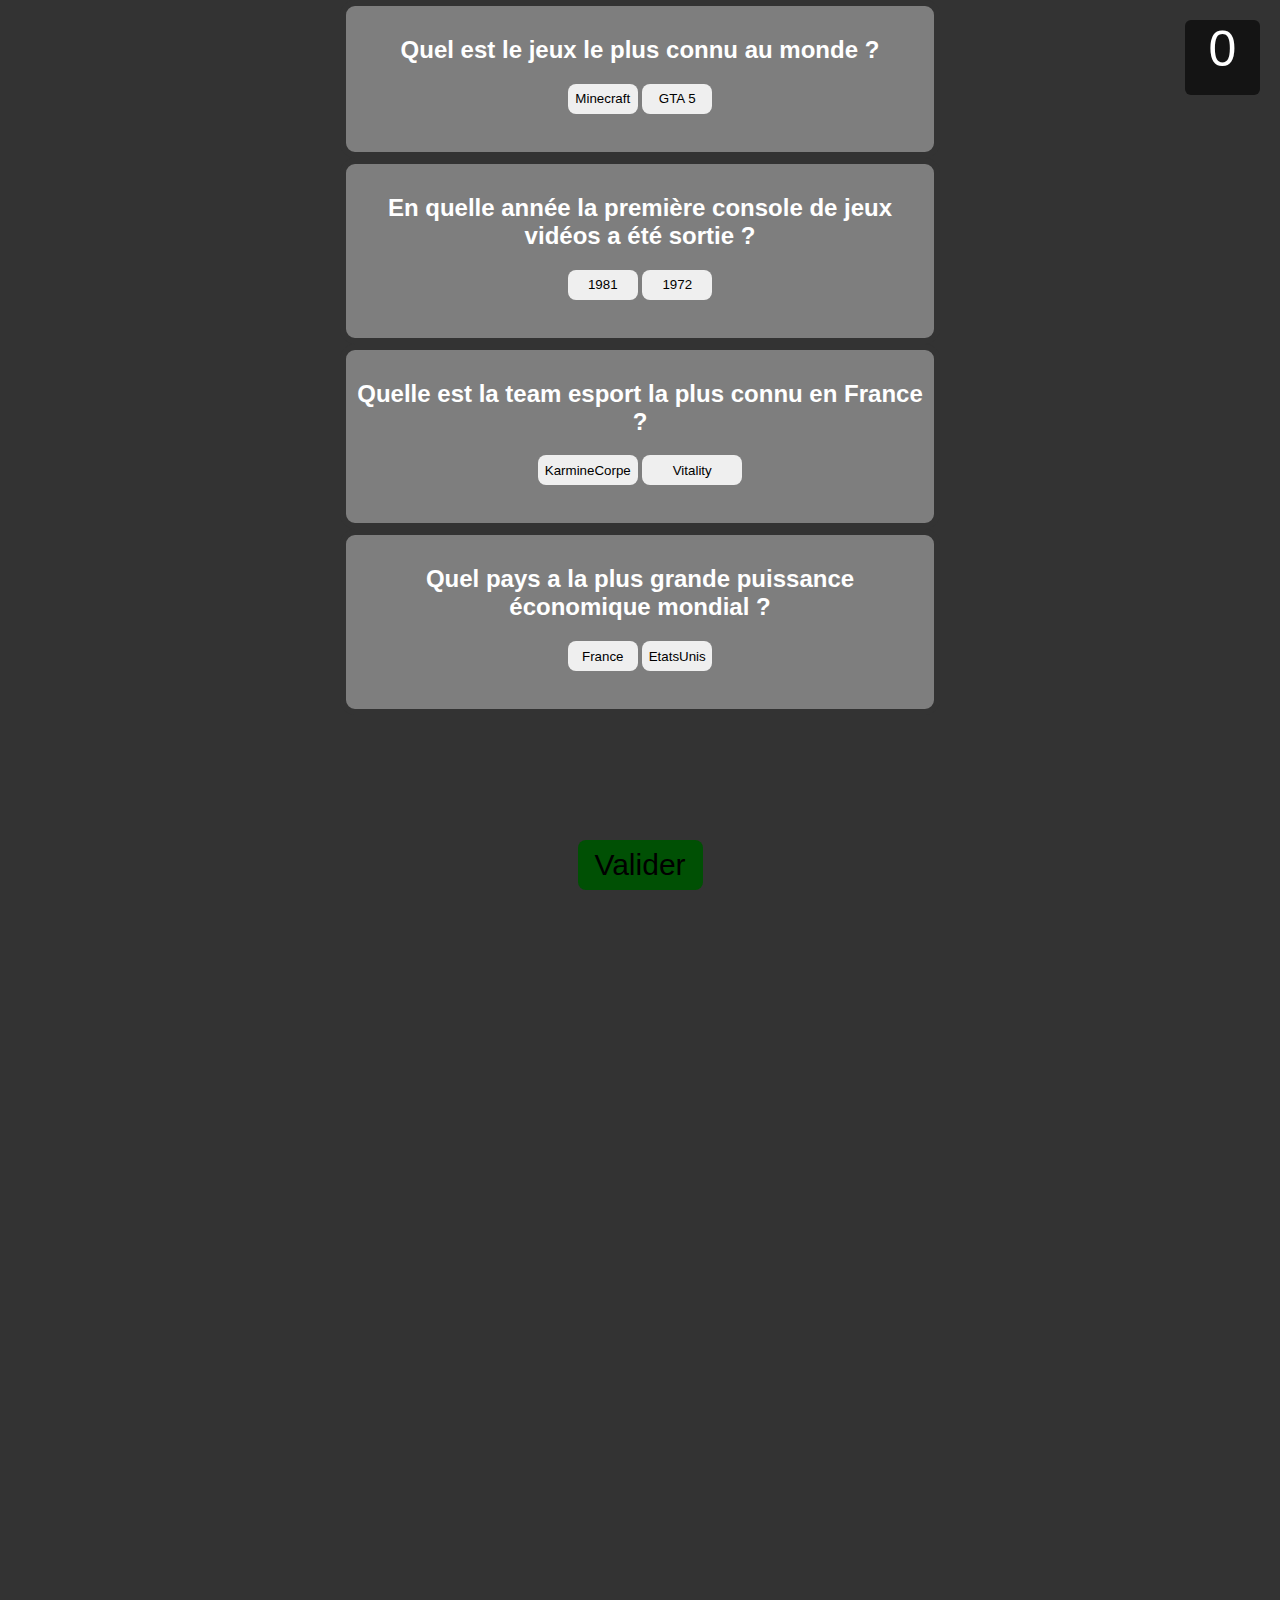
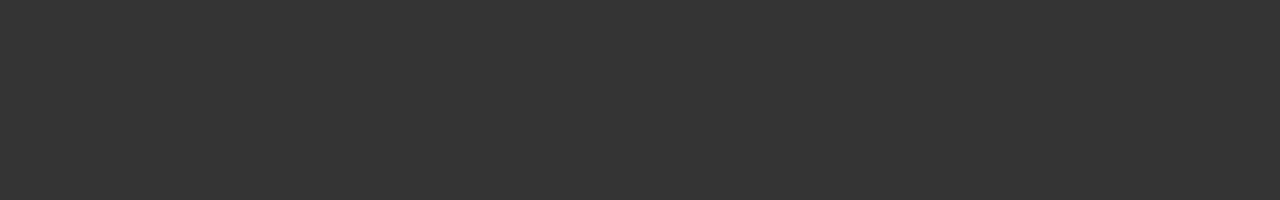
==== GENERAL/jeux.html @ abd7e6b3 "..." ====
<!DOCTYPE html>
<html lang="en">
<head>
    <meta charset="UTF-8">
    <meta name="viewport" content="width=device-width, initial-scale=1.0">
    <title>Quizz - Youcto</title>
    <link rel="stylesheet" href="./jeux.css">
</head>
<body>
    <div class="container-point" id="point"></div>
    <div class="Q1 box">
        <h2>Quel est le jeux le plus connu au monde ?</h2>
        <button id="btn1">Minecraft</button>
        <button id="btn2">GTA 5</button>
        <p id="q1">La réponse est Minecraft.</p>
    </div>
    <div class="box">
        <h2>En quelle année la première console de jeux vidéos a été sortie ?</h2>
        <button id="btn3">1981</button>
        <button id="btn4">1972</button>
        <p id="q2">La réponse est 1972</p>
    </div>
    <div class="box">
        <h2>Quelle est la team esport la plus connu en France ?</h2>
        <button id="btn5">KarmineCorpe</button>
        <button id="btn6">Vitality</button>
        <p id="q3">La réponse est Vitality</p>
    </div>
    <div class="box">
        <h2>Quel pays a la plus grande puissance économique mondial ?</h2>
        <button id="btn7">France</button>
        <button id="btn8">EtatsUnis</button>
        <p id="q4">La réponse est les Etats-Unis</p>
    </div>
    <div class="validate">
        <button id="valider">Valider</button>
    </div>
    <h2><span id="nom"></span></h2>
    <h2 id="score">Vôtre score est de : <span id="scoretext"></span></h2>
    <script src="./script.js"></script>
</body>
</html>
---- GENERAL/jeux.css ----
* {
    box-sizing: border-box;
    font-family: 'Segoe UI', Tahoma, Geneva, Verdana, sans-serif;
    list-style: none;
}
body {
    background: #333;
    text-align: center;
    margin: 0;
    color: #ffffff;
    min-height: 200vh;
}
.box {
    border: solid 6px #333;
    transition: 0.25s ease;
    background: #7e7e7e;
    padding: 10px;
    width: 600px;
    margin: auto;
    border-radius: 15px;
}
p {
    visibility: hidden;
    width: 240px;
    margin: 10px auto 0;
    opacity: 0;
    transition: 0.6s;
}
button {
    height: 30px;
    width: 70px;
    border-radius: 8px;
    border: none;
    cursor: pointer;
}
.reponse {
    visibility: visible;
    opacity: 1;
    border: none;
}
.container-point {
    width: 75px;
    height: 75px;
    background-color: rgb(20, 20, 20); 
    position: absolute;
    top: 20px; 
    right: 20px; 
    border-radius: 6px;

}
.style-point {
    font-size: 50px;
}
button[id="btn5"] {
    width: 100px;
}
button[id="btn6"] {
    width: 100px;
}
.validate {
    display: flex;
    align-items: flex-end;
    justify-content: center;
    position: fixed;
    bottom: 0;
    width: 100%;
    padding: 10px; /* Ajoutez un espacement interne selon vos besoins */
}
button[id="valider"] {
    background: #005004;
    width: 125px;
    height: 50px;
    font-size: 30px;
    font-family:'Franklin Gothic Medium', 'Arial Narrow', Arial, sans-serif;
}
h2[id="score"] {
    visibility: hidden;
}
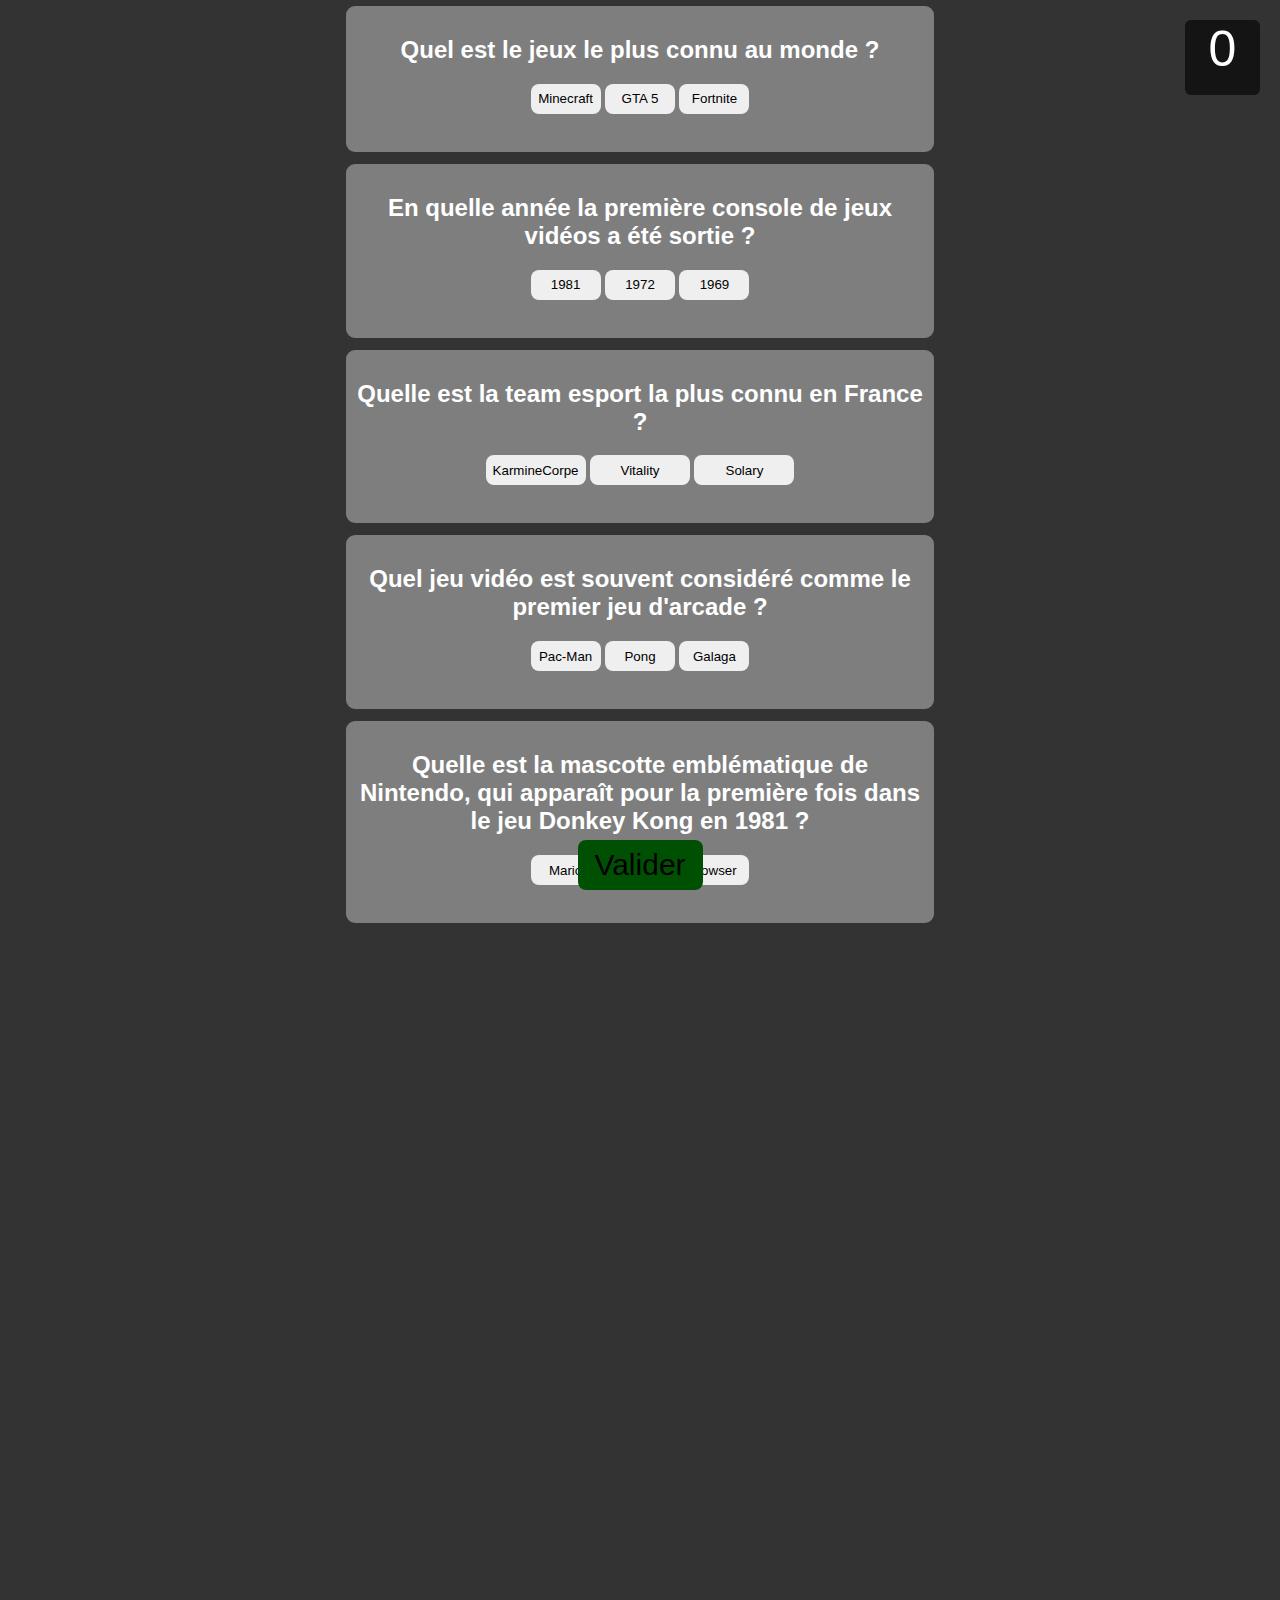
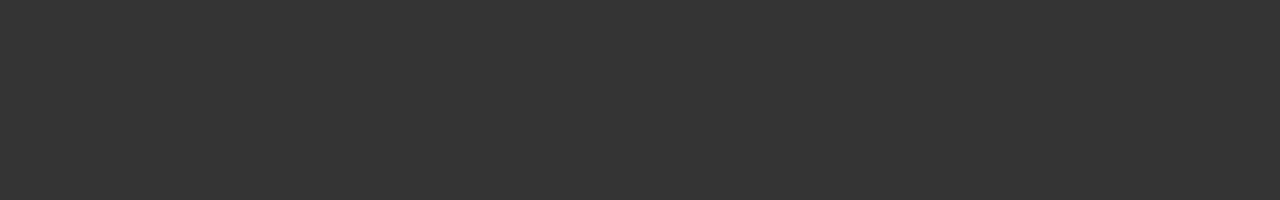
==== commit a049125e: ".." ====
--- a/GENERAL/jeux.html
+++ b/GENERAL/jeux.html
@@ -8,29 +8,40 @@
 </head>
 <body>
     <div class="container-point" id="point"></div>
-    <div class="Q1 box">
+    <div class="box">
         <h2>Quel est le jeux le plus connu au monde ?</h2>
         <button id="btn1">Minecraft</button>
         <button id="btn2">GTA 5</button>
+        <button id="btn3">Fortnite</button>
         <p id="q1">La réponse est Minecraft.</p>
     </div>
     <div class="box">
         <h2>En quelle année la première console de jeux vidéos a été sortie ?</h2>
-        <button id="btn3">1981</button>
-        <button id="btn4">1972</button>
-        <p id="q2">La réponse est 1972</p>
+        <button id="btn4">1981</button>
+        <button id="btn5">1972</button>
+        <button id="btn6">1969</button>
+        <p id="q2">La réponse est 1972.</p>
     </div>
     <div class="box">
         <h2>Quelle est la team esport la plus connu en France ?</h2>
-        <button id="btn5">KarmineCorpe</button>
-        <button id="btn6">Vitality</button>
-        <p id="q3">La réponse est Vitality</p>
+        <button id="btn7">KarmineCorpe</button>
+        <button id="btn8">Vitality</button>
+        <button id="btn9">Solary</button>
+        <p id="q3">La réponse est Vitality.</p>
     </div>
     <div class="box">
-        <h2>Quel pays a la plus grande puissance économique mondial ?</h2>
-        <button id="btn7">France</button>
-        <button id="btn8">EtatsUnis</button>
-        <p id="q4">La réponse est les Etats-Unis</p>
+        <h2>Quel jeu vidéo est souvent considéré comme le premier jeu d'arcade ?</h2>
+        <button id="btn10">Pac-Man</button>
+        <button id="btn11">Pong</button>
+        <button id="btn12">Galaga</button>
+        <p id="q4">La réponse est le jeux Pong.</p>
+    </div>
+    <div class="box">
+        <h2>Quelle est la mascotte emblématique de Nintendo, qui apparaît pour la première fois dans le jeu Donkey Kong en 1981 ?</h2>
+        <button id="btn13">Mario</button>
+        <button id="btn14">Luigi</button>
+        <button id="btn15">Bowser</button>
+        <p id="q5">La réponse est le jeux Mario.</p>
     </div>
     <div class="validate">
         <button id="valider">Valider</button>
--- a/GENERAL/jeux.css
+++ b/GENERAL/jeux.css
@@ -51,10 +51,13 @@
 .style-point {
     font-size: 50px;
 }
-button[id="btn5"] {
+button[id="btn7"] {
     width: 100px;
 }
-button[id="btn6"] {
+button[id="btn8"] {
+    width: 100px;
+}
+button[id="btn9"] {
     width: 100px;
 }
 .validate {
